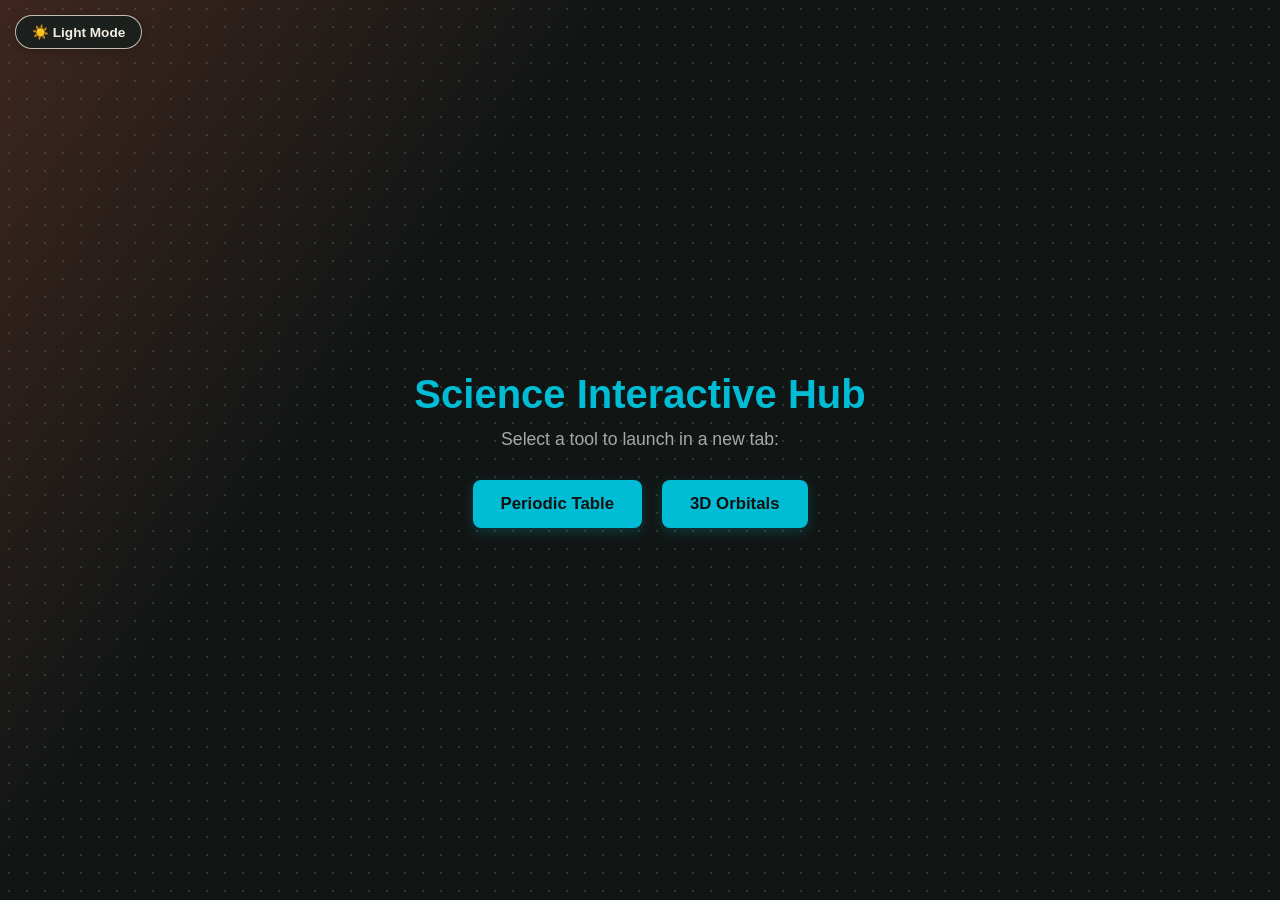
==== index.html @ e0f910fc "Add website files" ====
<!DOCTYPE html>
<html lang="en">
<head>
  <meta charset="UTF-8">
  <meta name="viewport" content="width=device-width, initial-scale=1.0">
  <title>N_Lab Science Interactive Hub</title>
  <link rel="stylesheet" href="Style.css">
</head>
<body class="dark-mode">

  <!-- Top-Left Mode Switcher Button -->
  <button id="theme-toggle" class="theme-btn" aria-label="Toggle theme">☀️ Light Mode</button>

  <!-- Full-Screen Central Main Panel -->
  <main class="main-panel">
    <div class="content-box">
      <h1>Science Interactive Hub</h1>
      <p>Select a tool to launch in a new tab:</p>
      
      <!-- Action Buttons -->
      <div class="button-group">
        <button id="btn-ptable" class="menu-btn">Periodic Table</button>
        <button id="btn-orbitals" class="menu-btn">3D Orbitals</button>
      </div>
    </div>
  </main>

  <script src="Script.js"></script>
</body>
</html>
---- Style.css ----
/* Reset margins and base layout */
* {
  box-sizing: border-box;
  margin: 0;
  padding: 0;
}

/* Color Variables for Dark (Default) and Light Modes */
:root {
  --bg-color: #111615;
  --panel-bg: linear-gradient(125deg, rgba(216, 91, 63, 0.12), transparent 32%), radial-gradient(rgba(98, 184, 172, 0.12) 1px, transparent 1px);
  --text-color: #f3eee4;
  --subtext-color: #a6aaa3;
  --accent-color: #00bcd4;
  --btn-bg: #00bcd4;
  --btn-text: #121212;
  --btn-hover: #26c6da;
  --toggle-bg: rgba(26, 33, 31, 0.9);
  --toggle-border: rgba(216, 208, 193, 0.9);
  --toggle-text: #f3eee4;
}

body.dark-mode {
  --bg-color: #111615;
  --panel-bg: linear-gradient(125deg, rgba(216, 91, 63, 0.12), transparent 32%), radial-gradient(rgba(98, 184, 172, 0.12) 1px, transparent 1px);
  --text-color: #f3eee4;
  --subtext-color: #a6aaa3;
  --accent-color: #00bcd4;
  --btn-bg: #00bcd4;
  --btn-text: #121212;
  --btn-hover: #26c6da;
  --toggle-bg: rgba(26, 33, 31, 0.9);
  --toggle-border: rgba(216, 208, 193, 0.9);
  --toggle-text: #f3eee4;
}

body.light-mode {
  --bg-color: #f5f1e8;
  --panel-bg: linear-gradient(125deg, rgba(216, 91, 63, 0.08), transparent 32%), radial-gradient(rgba(98, 184, 172, 0.14) 1px, transparent 1px);
  --text-color: #18232c;
  --subtext-color: #64747b;
  --accent-color: #008ba3;
  --btn-bg: #008ba3;
  --btn-text: #ffffff;
  --btn-hover: #007387;
  --toggle-bg: rgba(255, 253, 248, 0.82);
  --toggle-border: #d8d0c1;
  --toggle-text: #18232c;
}

body, html {
  width: 100%;
  height: 100%;
  overflow: hidden;
  font-family: 'Segoe UI', Tahoma, Geneva, Verdana, sans-serif;
  background-color: var(--bg-color);
  background-image: var(--panel-bg);
  background-size: auto, 18px 18px;
  color: var(--text-color);
  transition: background-color 0.3s ease, color 0.3s ease;
}

/* Top-Left Mode Toggle Button */
.theme-btn {
  position: fixed;
  top: 15px;
  left: 15px;
  z-index: 100;
  background-color: var(--toggle-bg);
  color: var(--toggle-text);
  border: 1px solid var(--toggle-border);
  padding: 8px 16px;
  border-radius: 20px;
  font-size: 0.85rem;
  font-weight: 600;
  cursor: pointer;
  box-shadow: 0 2px 8px rgba(0, 0, 0, 0.2);
  transition: all 0.3s ease;
}

.theme-btn:hover {
  transform: translateY(-2px);
}

/* Main Panel covering 100% of the screen */
.main-panel {
  width: 100vw;
  height: 100vh;
  display: flex;
  align-items: center;
  justify-content: center;
  background: var(--panel-bg);
  background-size: auto, 18px 18px;
  text-align: center;
  padding: 20px;
  transition: background 0.3s ease;
}

/* Content Container */
.content-box {
  max-width: 600px;
  width: 100%;
}

.main-panel h1 {
  font-size: 2.5rem;
  color: var(--accent-color);
  margin-bottom: 12px;
  transition: color 0.3s ease;
}

.main-panel p {
  color: var(--subtext-color);
  font-size: 1.1rem;
  margin-bottom: 30px;
  transition: color 0.3s ease;
}

/* Button Group */
.button-group {
  display: flex;
  justify-content: center;
  gap: 20px;
  flex-wrap: wrap;
}

/* Navigation Buttons */
.menu-btn {
  background-color: var(--btn-bg);
  color: var(--btn-text);
  border: none;
  padding: 14px 28px;
  border-radius: 8px;
  font-size: 1.05rem;
  font-weight: 700;
  cursor: pointer;
  transition: background-color 0.2s ease, transform 0.15s ease, box-shadow 0.2s ease;
  box-shadow: 0 4px 12px rgba(0, 188, 212, 0.2);
}

.menu-btn:hover {
  background-color: var(--btn-hover);
  transform: translateY(-3px);
  box-shadow: 0 6px 18px rgba(0, 188, 212, 0.4);
}

.menu-btn:active {
  transform: translateY(0);
}
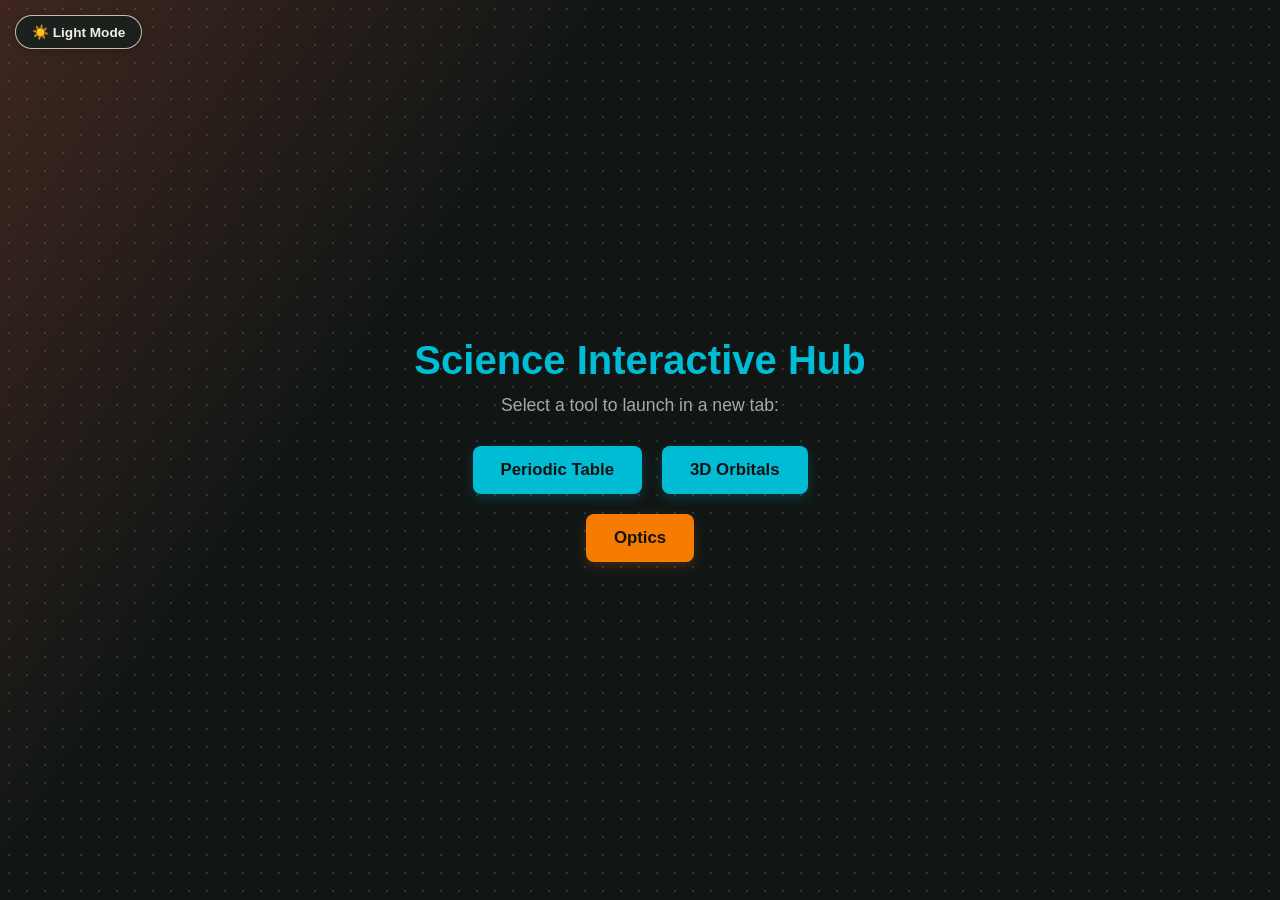
==== commit fe89ae60: "Implement code changes to enhance functionality and improve performance in the newly added Optics we" ====
--- a/index.html
+++ b/index.html
@@ -22,6 +22,7 @@
         <button id="btn-ptable" class="menu-btn">Periodic Table</button>
         <button id="btn-orbitals" class="menu-btn">3D Orbitals</button>
       </div>
+      <button id="btn-optics" class="menu-btn optics-btn">Optics</button>
     </div>
   </main>
 
--- a/Style.css
+++ b/Style.css
@@ -146,4 +146,17 @@
 
 .menu-btn:active {
   transform: translateY(0);
+}
+
+.optics-btn {
+  display: block;
+  margin: 20px auto 0;
+  background-color: #f57c00;
+  color: #121212;
+  box-shadow: 0 4px 12px rgba(245, 124, 0, 0.2);
+}
+
+.optics-btn:hover {
+  background-color: #fb8c00;
+  box-shadow: 0 6px 18px rgba(245, 124, 0, 0.4);
 }
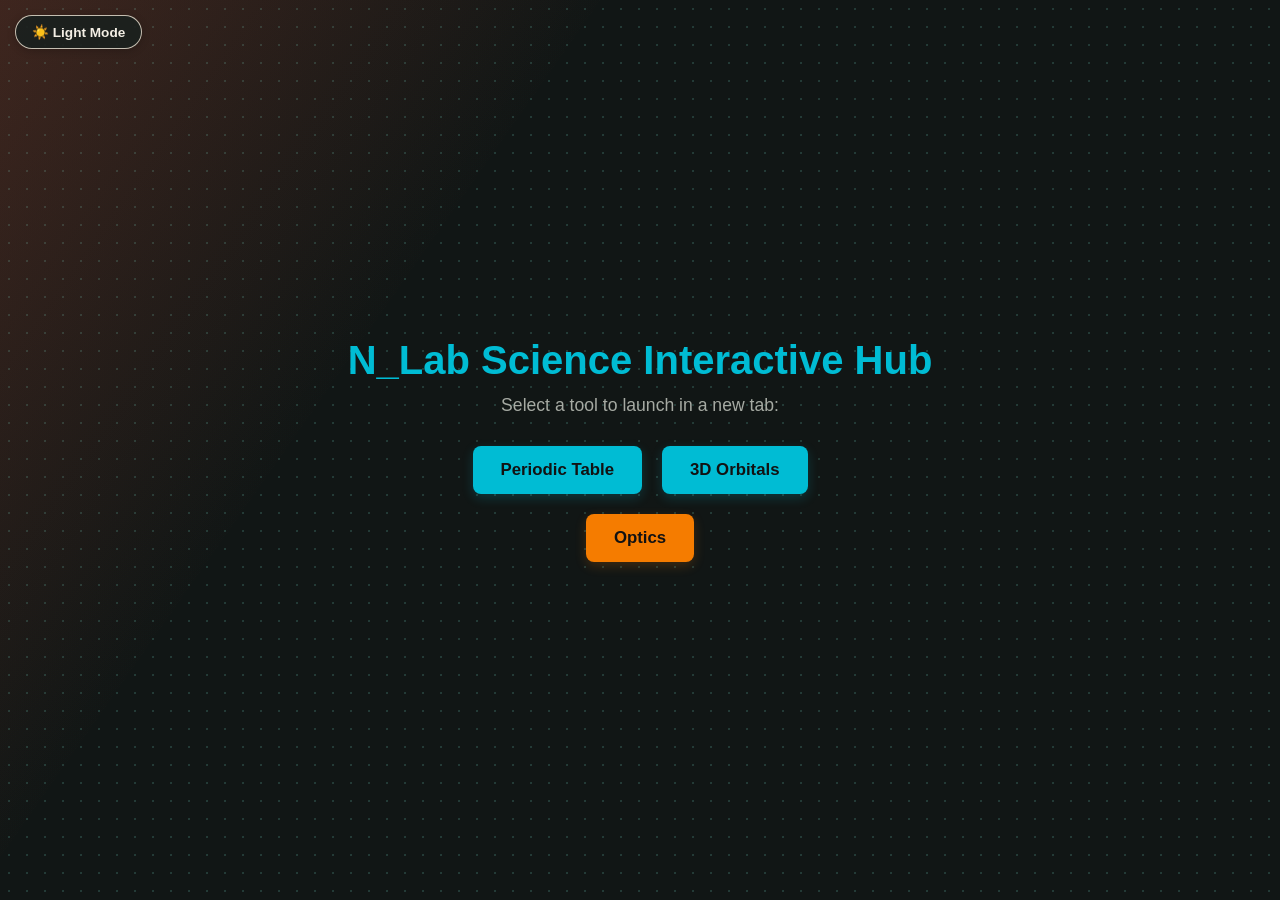
==== commit 7cdc9830: "Refactor button classes for consistency and update main heading in index.html" ====
--- a/index.html
+++ b/index.html
@@ -14,15 +14,17 @@
   <!-- Full-Screen Central Main Panel -->
   <main class="main-panel">
     <div class="content-box">
-      <h1>Science Interactive Hub</h1>
+      <h1>N_Lab Science Interactive Hub</h1>
       <p>Select a tool to launch in a new tab:</p>
       
       <!-- Action Buttons -->
       <div class="button-group">
-        <button id="btn-ptable" class="menu-btn">Periodic Table</button>
-        <button id="btn-orbitals" class="menu-btn">3D Orbitals</button>
+        <button id="btn-ptable" class="chemistry-buttons">Periodic Table</button>
+        <button id="btn-orbitals" class="chemistry-buttons">3D Orbitals</button>
       </div>
-      <button id="btn-optics" class="menu-btn optics-btn">Optics</button>
+      <div class="button-group physics-button-group">
+        <button id="btn-optics" class="physics-buttons">Optics</button>
+      </div>
     </div>
   </main>
 
--- a/Style.css
+++ b/Style.css
@@ -125,7 +125,8 @@
 }
 
 /* Navigation Buttons */
-.menu-btn {
+.chemistry-buttons,
+.physics-buttons {
   background-color: var(--btn-bg);
   color: var(--btn-text);
   border: none;
@@ -138,25 +139,29 @@
   box-shadow: 0 4px 12px rgba(0, 188, 212, 0.2);
 }
 
-.menu-btn:hover {
+.chemistry-buttons:hover,
+.physics-buttons:hover {
   background-color: var(--btn-hover);
   transform: translateY(-3px);
   box-shadow: 0 6px 18px rgba(0, 188, 212, 0.4);
 }
 
-.menu-btn:active {
+.chemistry-buttons:active,
+.physics-buttons:active {
   transform: translateY(0);
 }
 
-.optics-btn {
-  display: block;
-  margin: 20px auto 0;
+.physics-button-group {
+  margin-top: 20px;
+}
+
+.physics-buttons {
   background-color: #f57c00;
-  color: #121212;
+  color: var(--btn-text);
   box-shadow: 0 4px 12px rgba(245, 124, 0, 0.2);
 }
 
-.optics-btn:hover {
+.physics-buttons:hover {
   background-color: #fb8c00;
   box-shadow: 0 6px 18px rgba(245, 124, 0, 0.4);
 }
